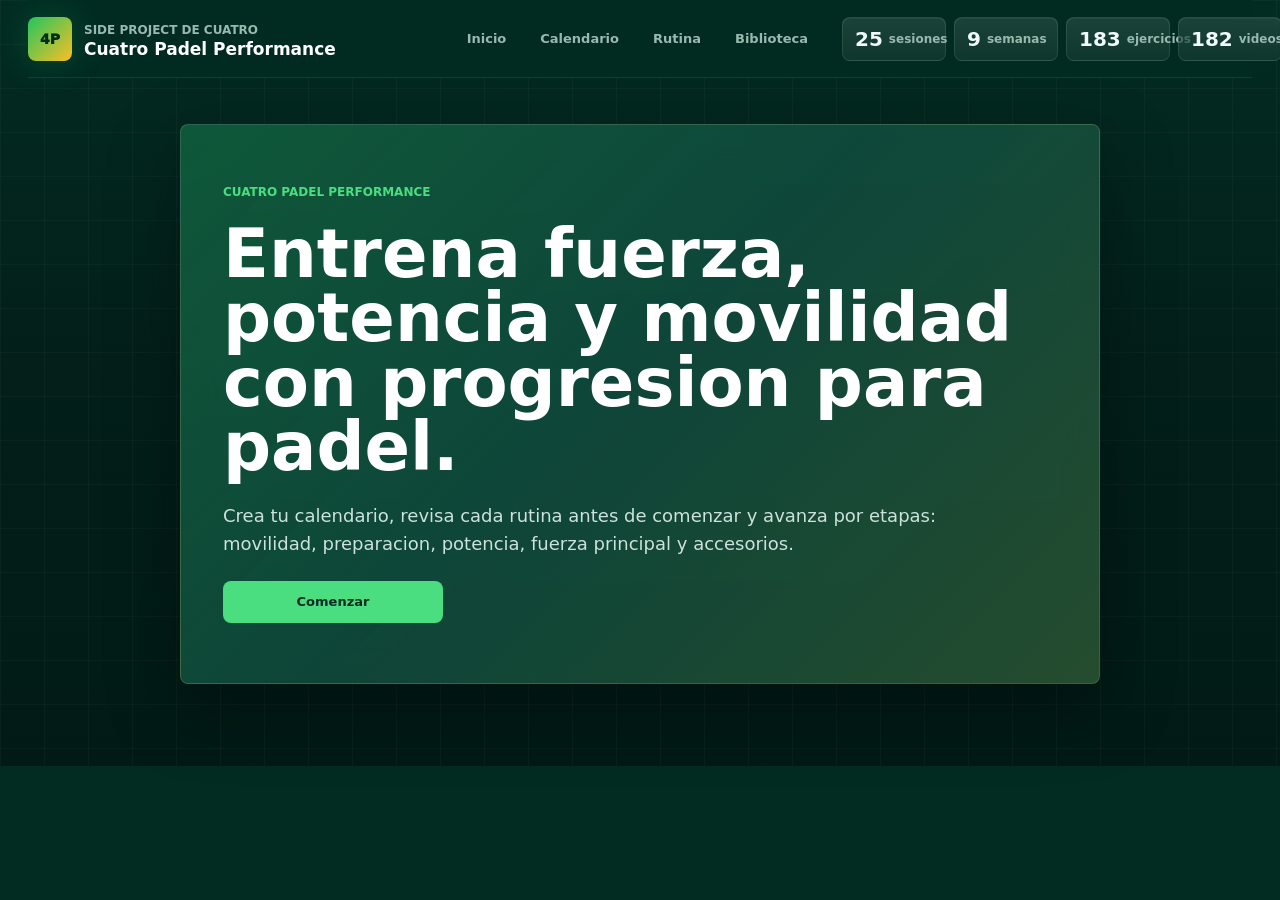
==== cuatro-padel-performance.html @ 3120a1ec "Elimina referencias Harbiz del proyecto" ====
<!doctype html>
<html lang="es">
  <head>
    <meta charset="utf-8">
    <meta name="viewport" content="width=device-width, initial-scale=1">
    <meta name="color-scheme" content="dark">
    <title>Cuatro Padel Performance</title>
    <meta name="description" content="Plan de fuerza, movilidad y potencia para jugadores de padel.">
    <link rel="icon" href="data:image/svg+xml,%3Csvg xmlns='http://www.w3.org/2000/svg' viewBox='0 0 32 32'%3E%3Crect width='32' height='32' rx='8' fill='%2322c55e'/%3E%3Ctext x='16' y='21' text-anchor='middle' font-size='13' font-family='Arial' font-weight='900' fill='%23022c22'%3E4P%3C/text%3E%3C/svg%3E">
    <link rel="stylesheet" href="./cuatro-padel-performance.css">
  </head>
  <body>
    <div class="site-shell">
      <header class="site-nav">
        <a class="brand" href="#top" aria-label="Cuatro Padel Performance">
          <span class="brand-mark" aria-hidden="true">4P</span>
          <span>
            <span class="brand-label">Side project de Cuatro</span>
            <strong>Cuatro Padel Performance</strong>
          </span>
        </a>

        <nav class="nav-links" aria-label="Navegacion principal">
          <a href="#plan">Inicio</a>
          <a href="#dashboard">Calendario</a>
          <a href="#sesion">Rutina</a>
          <a href="#biblioteca">Biblioteca</a>
        </nav>

        <div class="nav-stats" id="statsPanel" aria-label="Resumen del programa"></div>
      </header>

      <main id="top">
        <section class="performance-hero" id="plan" aria-labelledby="heroTitle">
          <div class="hero-copy">
            <p class="brand-line">Cuatro Padel Performance</p>
            <h1 id="heroTitle">Entrena fuerza, potencia y movilidad con progresion para padel.</h1>
            <p class="hero-summary">
              Crea tu calendario, revisa cada rutina antes de comenzar y avanza por etapas: movilidad, preparacion, potencia, fuerza principal y accesorios.
            </p>
            <div class="hero-actions">
              <button class="primary-action hero-start" type="button" id="beginOnboardingButton">Comenzar</button>
            </div>
          </div>

          <aside class="planner-panel" id="appStepPanel" aria-label="Configurar plan"></aside>
        </section>

        <section class="dashboard-board" id="dashboard" aria-label="Dashboard del plan">
          <section class="progress-band" id="progressBand" aria-label="Progreso del plan"></section>
          <section class="calendar-panel" aria-label="Calendario de entrenamiento">
            <header class="calendar-header">
              <div>
                <span class="section-label">Calendario</span>
                <h2>Tu progresion semana a semana</h2>
              </div>
              <p id="calendarSummary">Selecciona una rutina para ver el preview antes de comenzar.</p>
            </header>
            <div class="week-rail" id="weekRail" aria-label="Semanas del plan"></div>
          </section>
        </section>

        <section class="control-dock" id="biblioteca" aria-label="Controles de biblioteca">
          <div class="search-wrap">
            <svg viewBox="0 0 24 24" aria-hidden="true">
              <path d="m21 21-4.35-4.35m1.35-5.15a6.5 6.5 0 1 1-13 0 6.5 6.5 0 0 1 13 0Z"></path>
            </svg>
            <input id="searchInput" type="search" autocomplete="off" placeholder="Buscar ejercicios, beneficios, equipo o videos">
          </div>

          <div class="view-tabs" role="tablist" aria-label="Vistas">
            <button class="tab-button is-active" type="button" data-view="plan">Plan</button>
            <button class="tab-button" type="button" data-view="library">Biblioteca</button>
            <button class="tab-button" type="button" data-view="videos">Videos</button>
            <button class="tab-button" type="button" data-view="archive">Archivo</button>
          </div>

          <button class="icon-action" type="button" id="printButton" aria-label="Imprimir o guardar PDF">
            <svg viewBox="0 0 24 24" aria-hidden="true">
              <path d="M6 9V3h12v6M6 17H4a2 2 0 0 1-2-2v-4a2 2 0 0 1 2-2h16a2 2 0 0 1 2 2v4a2 2 0 0 1-2 2h-2M6 14h12v7H6v-7Z"></path>
            </svg>
          </button>
        </section>

        <section class="filter-band" aria-label="Filtros por bloque">
          <div>
            <span class="filter-label">Bloques</span>
            <p>Filtra la sesion actual o la biblioteca completa.</p>
          </div>
          <div class="block-chips" id="blockFilters"></div>
        </section>

        <section class="content-area" id="sesion" aria-live="polite"></section>

        <section class="source-strip" id="archivo">
          <div>
            <span class="section-label">Datos del programa</span>
            <h2>Archivo tecnico y rutinas limpias</h2>
          </div>
          <div class="source-actions">
            <a class="external-link" href="./rutinas-limpias.md">Markdown limpio</a>
            <a class="external-link" href="./rutinas-completas.json">JSON completo</a>
          </div>
        </section>
      </main>
    </div>

    <script src="./performance-data.js"></script>
    <script src="./cuatro-padel-performance.js"></script>
  </body>
</html>
---- cuatro-padel-performance.css ----
:root {
  --bg: #022c22;
  --bg-deep: #011a15;
  --surface: rgba(14, 72, 56, 0.78);
  --surface-strong: rgba(17, 94, 72, 0.88);
  --surface-soft: rgba(240, 253, 244, 0.055);
  --surface-muted: rgba(2, 44, 34, 0.78);
  --text: #f0faf8;
  --text-strong: #ffffff;
  --muted: #99b9af;
  --dim: #6f9187;
  --line: rgba(187, 247, 208, 0.16);
  --line-strong: rgba(187, 247, 208, 0.28);
  --primary: #22c55e;
  --primary-bright: #4ade80;
  --primary-deep: #16a34a;
  --gold: #fbbf24;
  --amber: #d97706;
  --red: #ef4444;
  --cyan: #67e8f9;
  --shadow: 0 24px 70px rgba(0, 0, 0, 0.34);
  --shadow-tight: 0 14px 36px rgba(0, 0, 0, 0.26);
  --radius: 8px;
  font-family: "Plus Jakarta Sans", Inter, ui-sans-serif, system-ui, -apple-system, BlinkMacSystemFont, "Segoe UI", sans-serif;
  color: var(--text);
  background: var(--bg);
}

* {
  box-sizing: border-box;
}

[hidden] {
  display: none !important;
}

html {
  scroll-behavior: smooth;
}

body {
  min-width: 320px;
  margin: 0;
  overflow-x: hidden;
  background:
    linear-gradient(90deg, rgba(240, 253, 244, 0.032) 1px, transparent 1px),
    linear-gradient(180deg, rgba(240, 253, 244, 0.026) 1px, transparent 1px),
    linear-gradient(180deg, #022c22 0%, #031f1a 46%, #011a15 100%);
  background-size: 44px 44px, 44px 44px, auto;
}

button,
input,
textarea {
  font: inherit;
}

button {
  cursor: pointer;
}

button:focus-visible,
a:focus-visible,
input:focus-visible,
textarea:focus-visible {
  outline: 2px solid var(--primary-bright);
  outline-offset: 3px;
}

a {
  color: inherit;
}

svg {
  width: 20px;
  height: 20px;
  fill: none;
  stroke: currentColor;
  stroke-width: 2;
  stroke-linecap: round;
  stroke-linejoin: round;
}

.site-shell {
  width: min(1440px, 100%);
  margin: 0 auto;
  padding: 0 28px 64px;
}

#plan,
#dashboard,
#biblioteca,
#sesion,
#archivo,
#appStepPanel {
  scroll-margin-top: 96px;
}

.site-nav {
  position: sticky;
  z-index: 30;
  top: 0;
  display: grid;
  grid-template-columns: minmax(260px, 1fr) auto minmax(410px, 1fr);
  gap: 20px;
  align-items: center;
  min-height: 78px;
  padding: 14px 0;
  border-bottom: 1px solid rgba(187, 247, 208, 0.09);
  background: rgba(2, 44, 34, 0.86);
  backdrop-filter: blur(18px);
}

.brand {
  display: inline-flex;
  gap: 12px;
  align-items: center;
  text-decoration: none;
}

.brand-mark {
  display: grid;
  place-items: center;
  width: 44px;
  height: 44px;
  border-radius: var(--radius);
  color: #022c22;
  background: linear-gradient(135deg, var(--primary), var(--gold));
  font-size: 14px;
  font-weight: 950;
  box-shadow: 0 0 34px rgba(34, 197, 94, 0.24);
}

.brand-label,
.brand-line,
.section-label,
.filter-label,
.field-label,
.exercise-kicker,
.mini-metric span,
.plan-card span,
.week-button span,
.archive-row span,
.panel-heading span,
.insight-card span {
  color: var(--muted);
  font-size: 12px;
  line-height: 1.2;
  font-weight: 850;
  letter-spacing: 0;
  text-transform: uppercase;
}

.brand strong {
  display: block;
  margin-top: 3px;
  max-width: 280px;
  color: var(--text-strong);
  font-size: 17px;
  line-height: 1.05;
}

.nav-links {
  display: flex;
  justify-content: center;
  gap: 6px;
}

.nav-links a {
  min-height: 38px;
  padding: 10px 13px;
  border: 1px solid transparent;
  border-radius: var(--radius);
  color: var(--muted);
  text-decoration: none;
  font-size: 13px;
  font-weight: 850;
}

.nav-links a:hover {
  color: var(--text);
  border-color: var(--line);
  background: rgba(240, 253, 244, 0.055);
}

.nav-stats {
  justify-self: end;
  display: grid;
  grid-template-columns: repeat(4, minmax(104px, 1fr));
  gap: 8px;
  align-items: stretch;
  width: min(100%, 468px);
}

.nav-stats .metric-pill {
  display: grid;
  grid-template-columns: auto minmax(0, max-content);
  gap: 6px;
  align-items: center;
  justify-content: center;
  min-height: 44px;
  padding: 0 12px;
  border: 1px solid rgba(187, 247, 208, 0.12);
  border-radius: var(--radius);
  color: var(--muted);
  background:
    linear-gradient(180deg, rgba(240, 253, 244, 0.11), rgba(240, 253, 244, 0.055)),
    rgba(2, 44, 34, 0.64);
  box-shadow: inset 0 1px 0 rgba(255, 255, 255, 0.045);
  font-size: 12px;
  font-weight: 800;
  line-height: 1;
  white-space: nowrap;
}

.nav-stats strong {
  color: var(--text);
  font-size: 20px;
  font-variant-numeric: tabular-nums;
  line-height: 1;
}

.nav-stats em {
  color: var(--muted);
  font-size: 12px;
  font-style: normal;
  font-weight: 850;
  line-height: 1;
}

.performance-hero {
  display: grid;
  grid-template-columns: minmax(0, 1.12fr) minmax(360px, 0.88fr);
  gap: 24px;
  align-items: stretch;
  padding: 30px 0 18px;
}

.is-intro-only .performance-hero {
  grid-template-columns: minmax(0, 920px);
  justify-content: center;
  padding-top: 46px;
}

.is-intro-only .hero-copy {
  min-height: 560px;
}

.hero-start {
  min-width: 220px;
  min-height: 58px;
  font-size: 16px;
}

.hero-copy,
.planner-panel,
.progress-band,
.control-dock,
.filter-band,
.session-panel,
.source-strip,
.text-panel {
  border: 1px solid var(--line);
  border-radius: var(--radius);
  background: var(--surface);
  box-shadow: var(--shadow);
  backdrop-filter: blur(18px);
}

.hero-copy {
  display: grid;
  align-content: center;
  gap: 22px;
  min-height: 420px;
  padding: 42px;
  background:
    linear-gradient(135deg, rgba(34, 197, 94, 0.18), rgba(103, 232, 249, 0.045) 48%, rgba(251, 191, 36, 0.11)),
    rgba(14, 72, 56, 0.78);
}

.brand-line {
  margin: 0;
  color: var(--primary-bright);
}

.hero-copy h1 {
  max-width: 920px;
  margin: 0;
  color: var(--text-strong);
  font-size: clamp(40px, 5.25vw, 76px);
  line-height: 0.96;
  letter-spacing: 0;
}

.hero-summary {
  max-width: 760px;
  margin: 0;
  color: #cce2dc;
  font-size: 18px;
  line-height: 1.58;
}

.hero-actions,
.card-actions,
.source-actions,
.session-actions,
.inline-actions {
  display: flex;
  flex-wrap: wrap;
  gap: 10px;
  align-items: center;
}

.primary-action,
.secondary-action,
.external-link,
.icon-action,
.complete-button,
.week-button,
.tab-button,
.chip,
.segmented-control button,
.goal-grid button {
  display: inline-flex;
  align-items: center;
  justify-content: center;
  min-height: 42px;
  border-radius: var(--radius);
  text-decoration: none;
  font-size: 13px;
  font-weight: 900;
  letter-spacing: 0;
}

.primary-action,
.complete-button {
  gap: 8px;
  padding: 0 16px;
  border: 1px solid rgba(74, 222, 128, 0.54);
  color: #022c22;
  background: var(--primary-bright);
}

.primary-action:hover,
.complete-button:hover {
  background: #86efac;
}

.secondary-action,
.external-link,
.icon-action {
  gap: 8px;
  padding: 0 14px;
  border: 1px solid var(--line);
  color: var(--text);
  background: rgba(240, 253, 244, 0.07);
}

.secondary-action:hover,
.external-link:hover,
.icon-action:hover {
  border-color: var(--line-strong);
  background: rgba(240, 253, 244, 0.12);
}

.primary-action:disabled,
.secondary-action:disabled {
  cursor: not-allowed;
  opacity: 0.45;
}

.planner-panel {
  display: grid;
  align-content: start;
  gap: 14px;
  padding: 22px;
  background:
    linear-gradient(180deg, rgba(240, 253, 244, 0.08), rgba(240, 253, 244, 0.035)),
    rgba(2, 44, 34, 0.86);
}

.panel-heading {
  display: flex;
  justify-content: space-between;
  gap: 16px;
  align-items: start;
  margin-bottom: 4px;
}

.panel-heading strong {
  color: var(--text-strong);
  font-size: 24px;
}

.onboarding-form {
  display: grid;
  gap: 16px;
}

.onboarding-form h2 {
  margin: 0 0 8px;
  color: var(--text-strong);
  font-size: clamp(30px, 3vw, 46px);
  line-height: 1;
}

.onboarding-form p {
  margin: 0;
  color: #cce2dc;
  line-height: 1.55;
}

.profile-strip {
  display: flex;
  justify-content: space-between;
  gap: 14px;
  align-items: center;
  padding: 12px;
  border-radius: var(--radius);
  background: rgba(240, 253, 244, 0.07);
}

.profile-strip strong {
  display: block;
  margin-top: 4px;
  color: var(--text-strong);
  font-size: 20px;
}

.field-label {
  margin-top: 6px;
}

.date-input,
.note-input {
  width: 100%;
  min-height: 44px;
  border: 1px solid var(--line);
  border-radius: var(--radius);
  color: var(--text);
  background: rgba(2, 44, 34, 0.72);
}

.date-input {
  padding: 0 12px;
}

.note-input {
  min-height: 96px;
  padding: 12px;
  resize: vertical;
}

.segmented-control,
.goal-grid {
  display: grid;
  gap: 8px;
}

.segmented-control {
  grid-template-columns: repeat(3, 1fr);
}

.goal-grid {
  grid-template-columns: repeat(2, 1fr);
}

.segmented-control button,
.goal-grid button,
.tab-button,
.chip {
  border: 1px solid var(--line);
  color: var(--muted);
  background: rgba(240, 253, 244, 0.055);
}

.segmented-control button.is-active,
.goal-grid button.is-active,
.tab-button.is-active,
.chip.is-active {
  color: #022c22;
  border-color: rgba(74, 222, 128, 0.72);
  background: var(--primary-bright);
}

.planner-summary {
  display: grid;
  gap: 10px;
  margin-top: 6px;
}

.summary-row,
.progress-item,
.insight-card,
.routine-note,
.archive-row {
  border-radius: var(--radius);
  background: rgba(240, 253, 244, 0.07);
}

.summary-row {
  display: flex;
  justify-content: space-between;
  gap: 14px;
  padding: 12px;
  color: var(--muted);
  font-size: 13px;
  font-weight: 800;
}

.summary-row strong {
  color: var(--text);
  text-align: right;
}

.dashboard-board {
  display: grid;
  gap: 14px;
  margin: 4px 0 16px;
}

.progress-band {
  display: grid;
  grid-template-columns: repeat(4, 1fr);
  gap: 12px;
  padding: 14px;
  margin: 0;
  background: rgba(2, 44, 34, 0.72);
}

.progress-item {
  min-height: 86px;
  padding: 14px;
}

.progress-item strong {
  display: block;
  margin-top: 7px;
  color: var(--text-strong);
  font-size: 28px;
  line-height: 1;
}

.progress-item span {
  color: var(--muted);
  font-size: 12px;
  font-weight: 850;
  text-transform: uppercase;
}

.progress-meter {
  grid-column: span 2;
  display: grid;
  align-content: center;
  gap: 10px;
  min-height: 86px;
  padding: 14px;
  border-radius: var(--radius);
  background: rgba(240, 253, 244, 0.07);
}

.meter-track {
  height: 10px;
  overflow: hidden;
  border-radius: 999px;
  background: rgba(2, 44, 34, 0.75);
}

.meter-fill {
  height: 100%;
  border-radius: inherit;
  background: linear-gradient(90deg, var(--primary), var(--gold));
}

.calendar-panel {
  border: 1px solid var(--line);
  border-radius: var(--radius);
  background: rgba(2, 44, 34, 0.7);
  box-shadow: var(--shadow);
}

.calendar-header {
  display: flex;
  justify-content: space-between;
  gap: 18px;
  align-items: end;
  padding: 18px;
  border-bottom: 1px solid var(--line);
}

.calendar-header h2 {
  margin: 5px 0 0;
  color: var(--text-strong);
  font-size: clamp(24px, 2.5vw, 36px);
  line-height: 1.04;
}

.calendar-header p {
  max-width: 460px;
  margin: 0;
  color: var(--muted);
  line-height: 1.45;
  text-align: right;
}

.week-rail {
  display: grid;
  grid-template-columns: repeat(auto-fit, minmax(220px, 1fr));
  gap: 12px;
  width: 100%;
  max-width: 100%;
  min-width: 0;
  overflow: visible;
  padding: 14px;
  scrollbar-width: thin;
}

.calendar-week {
  display: grid;
  gap: 8px;
  min-width: 0;
  align-self: start;
}

.week-button {
  flex-direction: column;
  align-items: flex-start;
  justify-content: flex-start;
  min-height: 100px;
  padding: 13px;
  border: 1px solid var(--line);
  color: var(--muted);
  background: rgba(240, 253, 244, 0.055);
  text-align: left;
}

.week-button strong {
  margin: 7px 0 4px;
  color: var(--text);
  font-size: 16px;
}

.week-button.is-active {
  color: var(--text);
  border-color: rgba(74, 222, 128, 0.6);
  background: rgba(34, 197, 94, 0.18);
}

.calendar-week.is-active .week-button {
  color: var(--text);
  border-color: rgba(74, 222, 128, 0.6);
  background: rgba(34, 197, 94, 0.18);
}

.calendar-sessions {
  display: grid;
  gap: 8px;
  align-content: start;
}

.calendar-session {
  display: grid;
  gap: 5px;
  align-content: start;
  width: 100%;
  min-height: 86px;
  padding: 12px;
  border: 1px solid var(--line);
  border-radius: var(--radius);
  color: var(--text);
  background: rgba(1, 26, 21, 0.54);
  text-align: left;
}

.calendar-session span,
.calendar-session em {
  color: var(--muted);
  font-size: 12px;
  font-style: normal;
  font-weight: 850;
  text-transform: uppercase;
}

.calendar-session strong {
  font-size: 15px;
  line-height: 1.2;
}

.calendar-session.is-current {
  border-color: rgba(74, 222, 128, 0.68);
  background: rgba(34, 197, 94, 0.13);
}

.calendar-session.is-complete {
  border-color: rgba(251, 191, 36, 0.44);
}

.calendar-session.is-complete em {
  color: var(--gold);
}

.control-dock {
  display: grid;
  grid-template-columns: minmax(260px, 1fr) auto auto;
  gap: 12px;
  align-items: center;
  padding: 12px;
  margin-top: 2px;
  background: rgba(2, 44, 34, 0.78);
}

.search-wrap {
  display: flex;
  gap: 10px;
  align-items: center;
  min-height: 48px;
  padding: 0 13px;
  border: 1px solid var(--line);
  border-radius: var(--radius);
  background: rgba(1, 26, 21, 0.66);
  color: var(--muted);
}

.search-wrap input {
  width: 100%;
  border: 0;
  outline: 0;
  color: var(--text);
  background: transparent;
}

.search-wrap input::placeholder {
  color: var(--dim);
}

.view-tabs,
.block-chips {
  display: flex;
  flex-wrap: wrap;
  gap: 8px;
}

.tab-button,
.chip {
  min-height: 40px;
  padding: 0 12px;
}

.filter-band {
  display: flex;
  justify-content: space-between;
  gap: 18px;
  align-items: center;
  margin: 14px 0;
  padding: 16px;
  background: rgba(2, 44, 34, 0.64);
}

.filter-band p {
  margin: 4px 0 0;
  color: var(--muted);
  font-size: 14px;
}

.content-area {
  display: grid;
  gap: 16px;
}

.session-panel {
  overflow: hidden;
  background: rgba(2, 44, 34, 0.72);
}

.session-header {
  display: grid;
  grid-template-columns: minmax(0, 1fr) auto;
  gap: 20px;
  align-items: start;
  padding: 24px;
  background:
    linear-gradient(135deg, rgba(74, 222, 128, 0.13), rgba(251, 191, 36, 0.075)),
    rgba(14, 72, 56, 0.64);
}

.session-header h2,
.source-strip h2,
.text-panel h2 {
  margin: 6px 0 0;
  color: var(--text-strong);
  font-size: clamp(26px, 3vw, 44px);
  line-height: 1.03;
  letter-spacing: 0;
}

.session-meta {
  display: flex;
  flex-wrap: wrap;
  gap: 8px;
  margin-top: 14px;
}

.session-meta span,
.load-pill,
.phase-pill,
.equipment-pill {
  display: inline-flex;
  min-height: 30px;
  align-items: center;
  padding: 0 10px;
  border-radius: var(--radius);
  color: var(--text);
  background: rgba(240, 253, 244, 0.09);
  font-size: 12px;
  font-weight: 850;
}

.session-actions {
  justify-content: flex-end;
}

.complete-button.is-complete {
  color: var(--text);
  border-color: rgba(251, 191, 36, 0.46);
  background: rgba(251, 191, 36, 0.18);
}

.routine-education {
  display: grid;
  grid-template-columns: repeat(5, 1fr);
  gap: 10px;
  padding: 14px;
  border-top: 1px solid var(--line);
  border-bottom: 1px solid var(--line);
}

.insight-card {
  min-height: 116px;
  padding: 13px;
}

.insight-card strong {
  display: block;
  margin-top: 7px;
  color: var(--text);
  font-size: 14px;
  line-height: 1.36;
}

.routine-note {
  margin: 14px;
  padding: 14px;
  color: #d5e7e1;
  line-height: 1.55;
}

.exercise-section {
  padding: 0 14px 18px;
}

.section-title {
  display: flex;
  gap: 12px;
  align-items: center;
  margin: 18px 0 10px;
}

.section-title span {
  color: var(--text-strong);
  font-size: 15px;
  font-weight: 950;
}

.section-title i {
  height: 1px;
  flex: 1;
  background: var(--line);
}

.block-description {
  max-width: 880px;
  margin: 0 0 12px;
  color: var(--muted);
  font-size: 14px;
  line-height: 1.5;
}

.exercise-grid,
.video-grid,
.library-grid {
  display: grid;
  grid-template-columns: repeat(3, minmax(0, 1fr));
  gap: 12px;
}

.exercise-card,
.video-card,
.plan-card {
  overflow: hidden;
  border: 1px solid var(--line);
  border-radius: var(--radius);
  background: rgba(1, 26, 21, 0.48);
  box-shadow: var(--shadow-tight);
}

.thumb-link {
  position: relative;
  display: block;
  aspect-ratio: 16 / 9;
  overflow: hidden;
  color: var(--text);
  background: rgba(240, 253, 244, 0.06);
  text-decoration: none;
}

.thumb-link img {
  width: 100%;
  height: 100%;
  display: block;
  object-fit: cover;
}

.thumb-link.no-thumb {
  display: grid;
  place-items: center;
  color: var(--dim);
  font-weight: 900;
}

.play-badge {
  position: absolute;
  right: 10px;
  bottom: 10px;
  display: inline-flex;
  gap: 6px;
  align-items: center;
  min-height: 30px;
  padding: 0 9px;
  border-radius: var(--radius);
  color: #022c22;
  background: var(--primary-bright);
  font-size: 12px;
  font-weight: 950;
}

.play-badge svg {
  width: 15px;
  height: 15px;
}

.exercise-body,
.plan-card {
  display: grid;
  gap: 12px;
  padding: 14px;
}

.exercise-kicker {
  display: flex;
  justify-content: space-between;
  gap: 12px;
}

.exercise-body h4,
.plan-card h3 {
  margin: 0;
  color: var(--text-strong);
  font-size: 18px;
  line-height: 1.18;
}

.prescription-row,
.exercise-insights {
  display: grid;
  gap: 8px;
}

.prescription-row {
  grid-template-columns: repeat(2, minmax(0, 1fr));
}

.mini-metric {
  display: grid;
  gap: 5px;
  min-height: 74px;
  padding: 10px;
  border-radius: var(--radius);
  background: rgba(240, 253, 244, 0.07);
}

.mini-metric strong {
  color: var(--text);
  font-size: 13px;
  line-height: 1.35;
}

.exercise-insights {
  border-top: 1px solid var(--line);
  padding-top: 12px;
}

.insight-line {
  display: grid;
  grid-template-columns: 88px minmax(0, 1fr);
  gap: 10px;
  color: #d6e9e2;
  font-size: 13px;
  line-height: 1.42;
}

.insight-line span {
  color: var(--primary-bright);
  font-weight: 900;
}

.note-line,
.card-meta,
.empty-state p,
.archive-summary {
  margin: 0;
  color: var(--muted);
  font-size: 14px;
  line-height: 1.48;
}

details {
  border-top: 1px solid var(--line);
  padding-top: 10px;
}

summary {
  color: var(--text);
  font-size: 13px;
  font-weight: 900;
  cursor: pointer;
}

.instructions {
  margin-top: 9px;
  color: #cfe2dc;
  font-size: 13px;
  line-height: 1.55;
  white-space: pre-wrap;
}

.session-notes {
  display: grid;
  grid-template-columns: minmax(260px, 1fr) auto;
  gap: 10px;
  align-items: end;
  margin: 0 14px 18px;
  padding: 14px;
  border-radius: var(--radius);
  background: rgba(240, 253, 244, 0.055);
}

.stage-preview-list {
  display: grid;
  grid-template-columns: repeat(5, minmax(0, 1fr));
  gap: 10px;
  padding: 0 14px 18px;
}

.stage-preview,
.stage-step {
  border: 1px solid var(--line);
  border-radius: var(--radius);
  color: var(--text);
  background: rgba(240, 253, 244, 0.055);
  text-align: left;
}

.stage-preview {
  display: grid;
  gap: 7px;
  min-height: 112px;
  padding: 13px;
}

.stage-preview span,
.stage-preview em {
  color: var(--muted);
  font-size: 12px;
  font-style: normal;
  font-weight: 850;
  text-transform: uppercase;
}

.stage-preview strong {
  color: var(--text-strong);
  font-size: 17px;
  line-height: 1.1;
}

.stage-preview.is-current {
  border-color: rgba(74, 222, 128, 0.6);
  background: rgba(34, 197, 94, 0.12);
}

.stage-tracker {
  display: grid;
  gap: 14px;
  padding: 14px;
  border-top: 1px solid var(--line);
  border-bottom: 1px solid var(--line);
  background: rgba(1, 26, 21, 0.24);
}

.stage-steps {
  display: grid;
  grid-template-columns: repeat(5, minmax(0, 1fr));
  gap: 8px;
}

.stage-step {
  display: grid;
  gap: 7px;
  min-height: 86px;
  padding: 10px;
}

.stage-step span {
  display: grid;
  place-items: center;
  width: 28px;
  height: 28px;
  border-radius: 50%;
  color: #022c22;
  background: var(--muted);
  font-size: 12px;
  font-weight: 950;
}

.stage-step strong {
  color: var(--text);
  font-size: 13px;
  line-height: 1.2;
}

.stage-step.is-current {
  border-color: rgba(74, 222, 128, 0.68);
  background: rgba(34, 197, 94, 0.14);
}

.stage-step.is-current span,
.stage-step.is-done span {
  background: var(--primary-bright);
}

.stage-step.is-done {
  border-color: rgba(251, 191, 36, 0.42);
}

.stage-focus {
  display: grid;
  gap: 8px;
}

.stage-focus p {
  margin: 0;
}

.stage-controls {
  display: flex;
  justify-content: space-between;
  gap: 10px;
  padding: 0 14px 18px;
}

.plan-list {
  display: grid;
  grid-template-columns: repeat(3, minmax(0, 1fr));
  gap: 12px;
}

.plan-card {
  text-align: left;
  border-color: var(--line);
}

.plan-card.is-selected {
  border-color: rgba(74, 222, 128, 0.72);
  background: rgba(34, 197, 94, 0.14);
}

.plan-card.is-complete {
  border-color: rgba(251, 191, 36, 0.45);
}

.plan-card button {
  justify-self: start;
}

.archive-list {
  display: grid;
  gap: 8px;
}

.archive-row {
  display: grid;
  grid-template-columns: 150px 140px minmax(0, 1fr);
  gap: 14px;
  align-items: center;
  padding: 12px;
}

.archive-row strong {
  color: var(--text);
}

.text-panel,
.source-strip {
  padding: 20px;
}

.text-panel pre {
  max-height: 620px;
  margin: 14px 0 0;
  overflow: auto;
  padding: 14px;
  border-radius: var(--radius);
  background: rgba(1, 26, 21, 0.72);
  color: #d7eee6;
  white-space: pre-wrap;
}

.source-strip {
  display: flex;
  justify-content: space-between;
  gap: 20px;
  align-items: center;
  margin-top: 18px;
  background: rgba(2, 44, 34, 0.68);
}

.empty-state {
  padding: 34px;
  border: 1px solid var(--line);
  border-radius: var(--radius);
  background: rgba(240, 253, 244, 0.055);
}

.empty-state h3 {
  margin: 0 0 8px;
  color: var(--text-strong);
}

@media (max-width: 1180px) {
  .site-nav,
  .performance-hero,
  .session-header,
  .control-dock,
  .source-strip {
    grid-template-columns: 1fr;
  }

  .nav-links {
    justify-content: flex-start;
    overflow-x: auto;
  }

  .nav-stats {
    justify-self: stretch;
    grid-template-columns: repeat(4, minmax(0, 1fr));
    width: 100%;
  }

  .nav-stats .metric-pill {
    justify-content: start;
  }

  .routine-education,
  .progress-band {
    grid-template-columns: repeat(2, 1fr);
  }

  .progress-meter {
    grid-column: span 2;
  }

  .exercise-grid,
  .video-grid,
  .library-grid,
  .plan-list,
  .stage-preview-list,
  .stage-steps {
    grid-template-columns: repeat(2, minmax(0, 1fr));
  }
}

@media (max-width: 760px) {
  .site-shell {
    padding: 0 14px 40px;
  }

  .site-nav {
    position: static;
  }

  .brand strong {
    font-size: 15px;
  }

  .nav-stats {
    grid-template-columns: repeat(2, minmax(0, 1fr));
  }

  .hero-copy,
  .planner-panel,
  .session-header {
    padding: 18px;
  }

  .hero-copy {
    min-height: auto;
  }

  .hero-copy h1 {
    font-size: 38px;
    line-height: 1;
  }

  .hero-summary {
    font-size: 16px;
  }

  .goal-grid,
  .routine-education,
  .progress-band,
  .exercise-grid,
  .video-grid,
  .library-grid,
  .plan-list,
  .stage-preview-list,
  .stage-steps,
  .prescription-row,
  .session-notes {
    grid-template-columns: 1fr;
  }

  .calendar-header,
  .profile-strip,
  .stage-controls {
    align-items: flex-start;
    flex-direction: column;
  }

  .calendar-header p {
    text-align: left;
  }

  .progress-meter {
    grid-column: span 1;
  }

  .filter-band {
    align-items: flex-start;
    flex-direction: column;
  }

  .archive-row {
    grid-template-columns: 1fr;
  }

  .session-actions,
  .source-actions {
    justify-content: flex-start;
  }
}

@media print {
  body {
    background: #ffffff;
    color: #111827;
  }

  .site-nav,
  .planner-panel,
  .control-dock,
  .filter-band,
  .week-rail,
  .source-strip,
  .card-actions,
  .session-actions,
  .session-notes,
  .stage-controls {
    display: none;
  }

  .site-shell {
    width: 100%;
    padding: 0;
  }

  .session-panel,
  .hero-copy,
  .progress-band {
    border: 0;
    box-shadow: none;
    background: #ffffff;
    color: #111827;
  }
}
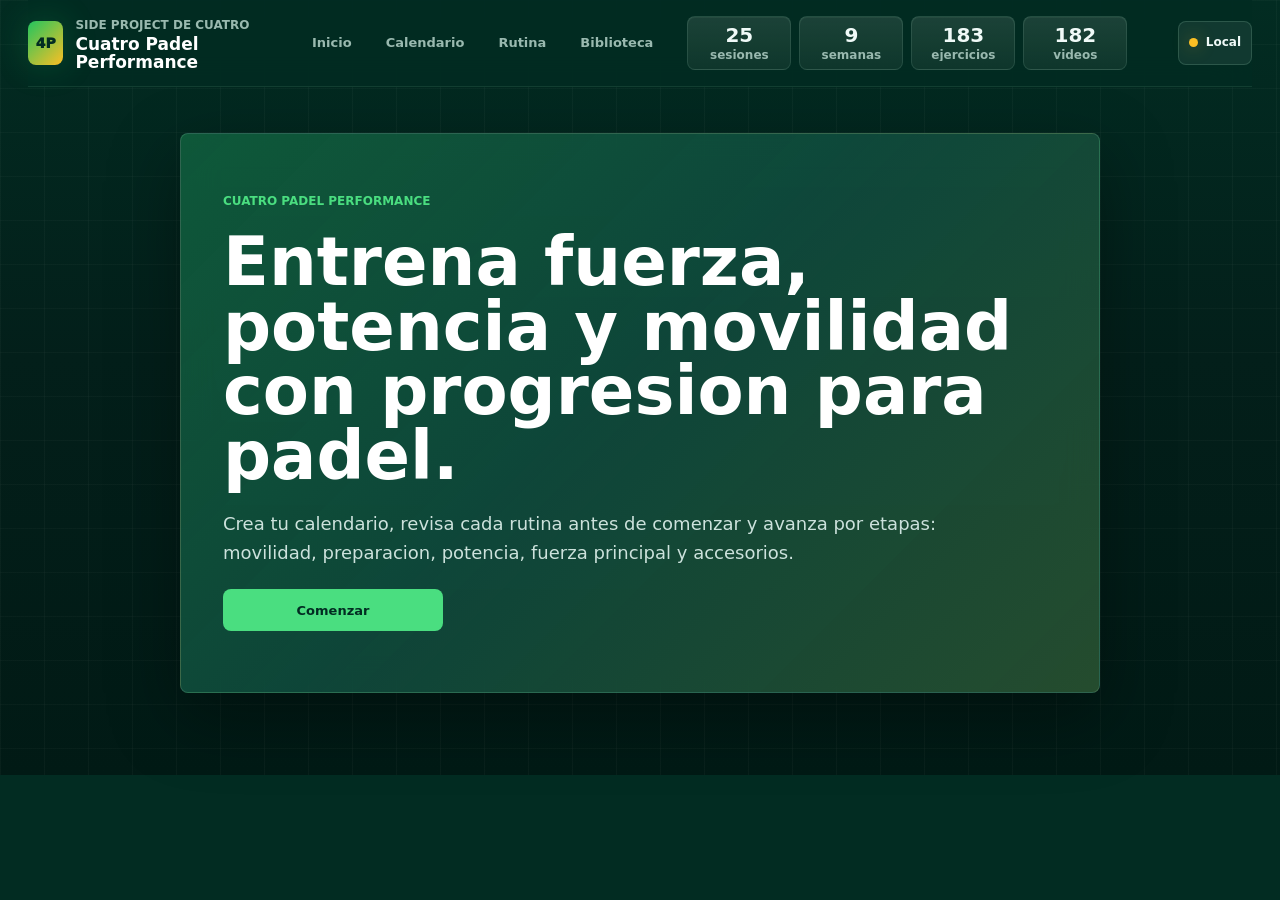
==== commit 10106430: "Agrega soporte Firebase para usuarios" ====
--- a/cuatro-padel-performance.html
+++ b/cuatro-padel-performance.html
@@ -28,6 +28,7 @@
         </nav>
 
         <div class="nav-stats" id="statsPanel" aria-label="Resumen del programa"></div>
+        <div class="account-panel" id="accountPanel" aria-label="Cuenta y sincronizacion"></div>
       </header>
 
       <main id="top">
@@ -72,6 +73,7 @@
             <button class="tab-button is-active" type="button" data-view="plan">Plan</button>
             <button class="tab-button" type="button" data-view="library">Biblioteca</button>
             <button class="tab-button" type="button" data-view="videos">Videos</button>
+            <button class="tab-button" type="button" data-view="support">Soporte</button>
             <button class="tab-button" type="button" data-view="archive">Archivo</button>
           </div>
 
@@ -107,5 +109,7 @@
 
     <script src="./performance-data.js"></script>
     <script src="./cuatro-padel-performance.js"></script>
+    <script src="./cuatro-firebase-config.js"></script>
+    <script type="module" src="./cuatro-firebase.js"></script>
   </body>
 </html>
--- a/cuatro-padel-performance.css
+++ b/cuatro-padel-performance.css
@@ -101,7 +101,7 @@
   z-index: 30;
   top: 0;
   display: grid;
-  grid-template-columns: minmax(260px, 1fr) auto minmax(410px, 1fr);
+  grid-template-columns: minmax(250px, 1fr) auto minmax(360px, 468px) minmax(150px, auto);
   gap: 20px;
   align-items: center;
   min-height: 78px;
@@ -194,12 +194,13 @@
 
 .nav-stats .metric-pill {
   display: grid;
-  grid-template-columns: auto minmax(0, max-content);
-  gap: 6px;
-  align-items: center;
+  gap: 4px;
+  align-content: center;
+  justify-items: center;
   justify-content: center;
   min-height: 44px;
-  padding: 0 12px;
+  min-width: 0;
+  padding: 8px 10px;
   border: 1px solid rgba(187, 247, 208, 0.12);
   border-radius: var(--radius);
   color: var(--muted);
@@ -210,7 +211,8 @@
   font-size: 12px;
   font-weight: 800;
   line-height: 1;
-  white-space: nowrap;
+  overflow: hidden;
+  text-align: center;
 }
 
 .nav-stats strong {
@@ -221,11 +223,112 @@
 }
 
 .nav-stats em {
+  display: block;
+  max-width: 100%;
+  overflow: hidden;
   color: var(--muted);
   font-size: 12px;
   font-style: normal;
   font-weight: 850;
   line-height: 1;
+  text-overflow: ellipsis;
+  white-space: nowrap;
+}
+
+.account-panel {
+  justify-self: end;
+  display: flex;
+  justify-content: flex-end;
+  min-width: 0;
+}
+
+.sync-chip,
+.auth-button,
+.user-chip,
+.signout-button {
+  border: 1px solid var(--line);
+  border-radius: var(--radius);
+  color: var(--text);
+  background: rgba(240, 253, 244, 0.07);
+}
+
+.sync-chip,
+.auth-button,
+.user-chip {
+  display: inline-flex;
+  gap: 8px;
+  align-items: center;
+  min-height: 44px;
+  min-width: 0;
+  padding: 7px 10px;
+}
+
+.auth-button {
+  font-size: 12px;
+  font-weight: 900;
+}
+
+.auth-button:hover,
+.signout-button:hover {
+  border-color: var(--line-strong);
+  background: rgba(240, 253, 244, 0.12);
+}
+
+.sync-chip i {
+  width: 9px;
+  height: 9px;
+  border-radius: 50%;
+  background: var(--gold);
+  box-shadow: 0 0 18px rgba(251, 191, 36, 0.42);
+}
+
+.sync-chip strong,
+.auth-button strong,
+.user-chip strong {
+  font-size: 12px;
+  line-height: 1.1;
+}
+
+.sync-avatar {
+  display: grid;
+  flex: 0 0 auto;
+  place-items: center;
+  width: 28px;
+  height: 28px;
+  border-radius: 50%;
+  color: #022c22;
+  background: var(--primary-bright);
+  font-size: 11px;
+  font-weight: 950;
+}
+
+.user-chip span:last-child {
+  display: grid;
+  gap: 2px;
+  min-width: 0;
+}
+
+.user-chip strong,
+.user-chip em {
+  max-width: 118px;
+  overflow: hidden;
+  text-overflow: ellipsis;
+  white-space: nowrap;
+}
+
+.user-chip em {
+  color: var(--muted);
+  font-size: 11px;
+  font-style: normal;
+  font-weight: 800;
+}
+
+.signout-button {
+  min-height: 44px;
+  margin-left: 6px;
+  padding: 0 10px;
+  font-size: 12px;
+  font-weight: 900;
 }
 
 .performance-hero {
@@ -1245,6 +1348,61 @@
   color: var(--text-strong);
 }
 
+.support-panel {
+  overflow: visible;
+}
+
+.support-grid {
+  display: grid;
+  grid-template-columns: repeat(2, minmax(0, 1fr));
+  gap: 12px;
+  padding: 14px;
+  border-bottom: 1px solid var(--line);
+}
+
+.support-card {
+  min-height: 132px;
+  padding: 14px;
+  border: 1px solid var(--line);
+  border-radius: var(--radius);
+  background: rgba(240, 253, 244, 0.07);
+}
+
+.support-card strong {
+  display: block;
+  margin: 8px 0;
+  color: var(--text-strong);
+  font-size: 20px;
+  line-height: 1.15;
+}
+
+.support-card p,
+.sync-message {
+  margin: 0;
+  color: var(--muted);
+  font-size: 14px;
+  line-height: 1.45;
+}
+
+.support-form {
+  display: grid;
+  gap: 12px;
+  padding: 14px;
+}
+
+.support-form > div:first-child {
+  display: grid;
+  grid-template-columns: minmax(180px, 0.45fr) minmax(240px, 1fr);
+  gap: 12px;
+}
+
+.support-actions {
+  display: flex;
+  flex-wrap: wrap;
+  gap: 12px;
+  align-items: center;
+}
+
 @media (max-width: 1180px) {
   .site-nav,
   .performance-hero,
@@ -1265,8 +1423,13 @@
     width: 100%;
   }
 
+  .account-panel {
+    justify-self: stretch;
+    justify-content: flex-start;
+  }
+
   .nav-stats .metric-pill {
-    justify-content: start;
+    justify-content: center;
   }
 
   .routine-education,
@@ -1327,6 +1490,7 @@
   .goal-grid,
   .routine-education,
   .progress-band,
+  .support-grid,
   .exercise-grid,
   .video-grid,
   .library-grid,
@@ -1335,6 +1499,10 @@
   .stage-steps,
   .prescription-row,
   .session-notes {
+    grid-template-columns: 1fr;
+  }
+
+  .support-form > div:first-child {
     grid-template-columns: 1fr;
   }
 
